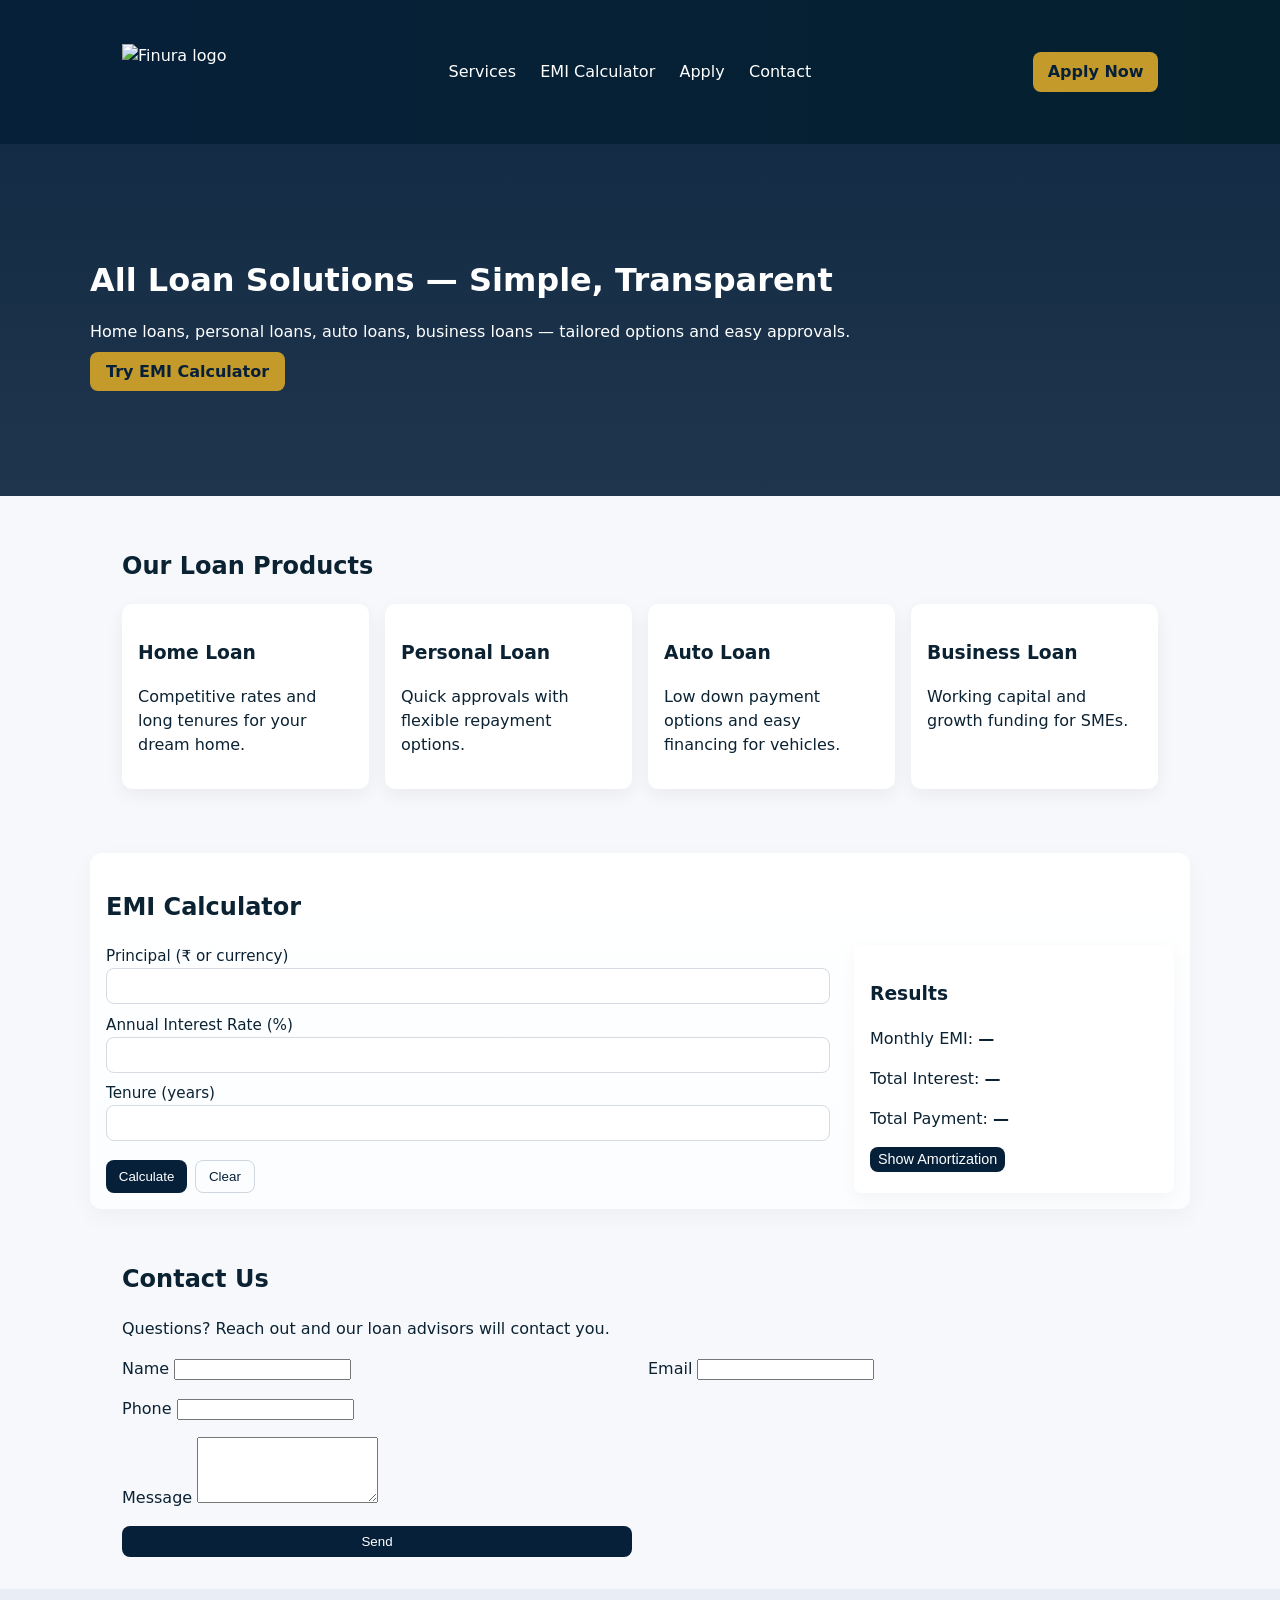
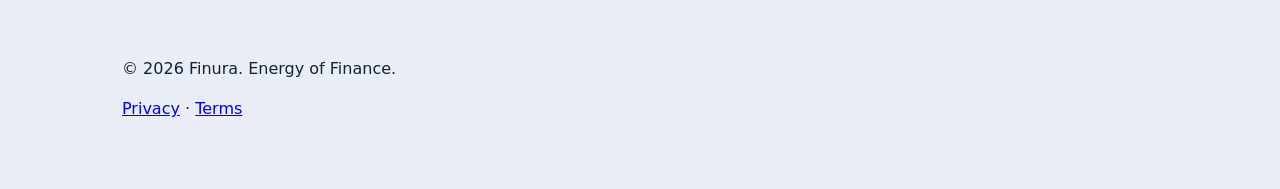
==== index.html @ 4c4e3a9c "Initial site scaffold — Finura all-loans starter" ====
<!doctype html>
<html lang="en">
<head>
  <meta charset="utf-8" />
  <meta name="viewport" content="width=device-width,initial-scale=1" />
  <title>Finura — All Loan Services | Energy of Finance</title>
  <meta name="description" content="Finura — All loan products: home, personal, auto, business. Use our EMI calculator to estimate monthly payments and interest." />
  <meta property="og:title" content="Finura — All Loan Services" />
  <meta property="og:description" content="All loan products with simple EMI calculator and fast apply." />
  <meta property="og:image" content="assets/logo.png" />
  <link rel="icon" href="assets/favicon.png" />
  <link rel="stylesheet" href="styles.css" />
</head>
<body>
  <header class="site-header">
    <div class="container header-inner">
      <a class="brand" href="/">
        <img src="assets/logo.png" alt="Finura logo" class="logo" />
      </a>
      <nav class="main-nav" aria-label="Main navigation">
        <a href="#services">Services</a>
        <a href="#emi">EMI Calculator</a>
        <a href="/apply.html">Apply</a>
        <a href="#contact">Contact</a>
      </nav>
      <a class="cta" href="/apply.html">Apply Now</a>
    </div>
  </header>

  <main>
    <section class="hero">
      <div class="container">
        <h1>All Loan Solutions — Simple, Transparent</h1>
        <p>Home loans, personal loans, auto loans, business loans — tailored options and easy approvals.</p>
        <a class="btn-primary" href="#emi">Try EMI Calculator</a>
      </div>
    </section>

    <section id="services" class="container services">
      <h2>Our Loan Products</h2>
      <div class="grid">
        <article class="card">
          <h3>Home Loan</h3>
          <p>Competitive rates and long tenures for your dream home.</p>
        </article>
        <article class="card">
          <h3>Personal Loan</h3>
          <p>Quick approvals with flexible repayment options.</p>
        </article>
        <article class="card">
          <h3>Auto Loan</h3>
          <p>Low down payment options and easy financing for vehicles.</p>
        </article>
        <article class="card">
          <h3>Business Loan</h3>
          <p>Working capital and growth funding for SMEs.</p>
        </article>
      </div>
    </section>

    <section id="emi" class="container emi-section">
      <h2>EMI Calculator</h2>
      <div class="emi-wrapper">
        <form id="emi-form" class="emi-form" aria-label="EMI calculator">
          <label>Principal (₹ or currency)
            <input id="principal" type="number" min="0" step="0.01" required />
          </label>
          <label>Annual Interest Rate (%) 
            <input id="rate" type="number" min="0" step="0.01" required />
          </label>
          <label>Tenure (years)
            <input id="tenure" type="number" min="0" step="0.1" required />
          </label>
          <div class="form-actions">
            <button type="submit" class="btn">Calculate</button>
            <button id="clear" type="button" class="btn ghost">Clear</button>
          </div>
        </form>

        <aside class="results" aria-live="polite">
          <h3>Results</h3>
          <p>Monthly EMI: <strong id="emi-result">—</strong></p>
          <p>Total Interest: <strong id="total-interest">—</strong></p>
          <p>Total Payment: <strong id="total-payment">—</strong></p>
          <button id="show-amort" class="btn small">Show Amortization</button>
        </aside>
      </div>

      <div id="amortization" class="amortization" hidden>
        <h4>Amortization Schedule (first 24 months)</h4>
        <table id="amort-table">
          <thead><tr><th>Month</th><th>Principal</th><th>Interest</th><th>Balance</th></tr></thead>
          <tbody></tbody>
        </table>
      </div>
    </section>

    <section id="contact" class="container contact">
      <h2>Contact Us</h2>
      <p>Questions? Reach out and our loan advisors will contact you.</p>
      <form id="contact-form" class="contact-form" action="#" method="post" novalidate>
        <label>Name <input name="name" type="text" required /></label>
        <label>Email <input name="email" type="email" required /></label>
        <label>Phone <input name="phone" type="tel" /></label>
        <label>Message <textarea name="message" rows="4"></textarea></label>
        <button class="btn" type="submit">Send</button>
      </form>
    </section>
  </main>

  <footer class="site-footer">
    <div class="container">
      <p>&copy; <span id="year"></span> Finura. Energy of Finance.</p>
      <p><a href="/privacy.html">Privacy</a> · <a href="/terms.html">Terms</a></p>
    </div>
  </footer>

  <script src="emi-calculator.js"></script>
  <script>
    // small footer year script
    document.getElementById('year').textContent = new Date().getFullYear();
  </script>
</body>
</html>
---- styles.css ----
:root{
  --navy:#07203a;
  --gold:#c49a2b;
  --muted:#6b7280;
  --bg:#f7f8fb;
  --card:#fff;
  --radius:10px;
}
*{box-sizing:border-box}
body{font-family:Inter,system-ui,Arial,sans-serif;margin:0;color:#0b2233;background:var(--bg);line-height:1.5}
.container{max-width:1100px;margin:0 auto;padding:2rem}
.site-header{background:linear-gradient(90deg,var(--navy),#04202f);color:white;padding:.75rem 0}
.header-inner{display:flex;align-items:center;gap:1rem;justify-content:space-between}
.brand{display:flex;align-items:center;text-decoration:none;color:inherit}
.logo{height:56px}
.main-nav a{color:white;margin:0 .6rem;text-decoration:none}
.cta{background:var(--gold);color:var(--navy);padding:.5rem .9rem;border-radius:8px;text-decoration:none;font-weight:600}
.hero{padding:4rem 0;background:linear-gradient(180deg,rgba(7,32,58,.95),rgba(7,32,58,.9));color:white}
.hero .container{padding:3rem 0}
.hero h1{margin:0 0 .5rem;font-size:2rem}
.btn-primary{background:var(--gold);color:var(--navy);padding:.6rem 1rem;border-radius:8px;text-decoration:none;font-weight:700}
.services .grid{display:grid;grid-template-columns:repeat(auto-fit,minmax(220px,1fr));gap:1rem;margin-top:1rem}
.card{background:var(--card);padding:1rem;border-radius:var(--radius);box-shadow:0 6px 18px rgba(11,34,51,.06)}
.emi-section{margin-top:2rem;padding:1rem;background:linear-gradient(180deg,#fff, #fbfdff);border-radius:12px;box-shadow:0 8px 24px rgba(8,18,30,.04)}
.emi-wrapper{display:flex;gap:1.5rem;flex-wrap:wrap}
.emi-form{flex:1;min-width:240px;display:flex;flex-direction:column;gap:.6rem}
.emi-form label{display:flex;flex-direction:column;font-size:.95rem}
.emi-form input{padding:.6rem;border:1px solid #d6dbe1;border-radius:8px}
.results{width:320px;background:var(--card);padding:1rem;border-radius:8px;box-shadow:0 6px 18px rgba(8,18,30,.04)}
.form-actions{display:flex;gap:.5rem;margin-top:.6rem}
.btn{background:var(--navy);color:white;padding:.5rem .8rem;border-radius:8px;border:none;cursor:pointer}
.btn.ghost{background:transparent;color:var(--navy);border:1px solid #d0d7df}
.small{padding:.3rem .5rem;font-size:.9rem}
.amortization{margin-top:1rem;overflow:auto;background:var(--card);padding:1rem;border-radius:8px}
table{width:100%;border-collapse:collapse}
th,td{padding:.45rem;border-bottom:1px solid #f0f3f7;text-align:left}
.contact .contact-form{display:grid;grid-template-columns:1fr 1fr;gap:1rem}
.contact-form label{grid-column:span 2}
@media(min-width:900px){.contact-form label:nth-child(1),.contact-form label:nth-child(2){grid-column:span 1}}
.site-footer{padding:1.25rem 0;background:#e9eef6;color:#123}
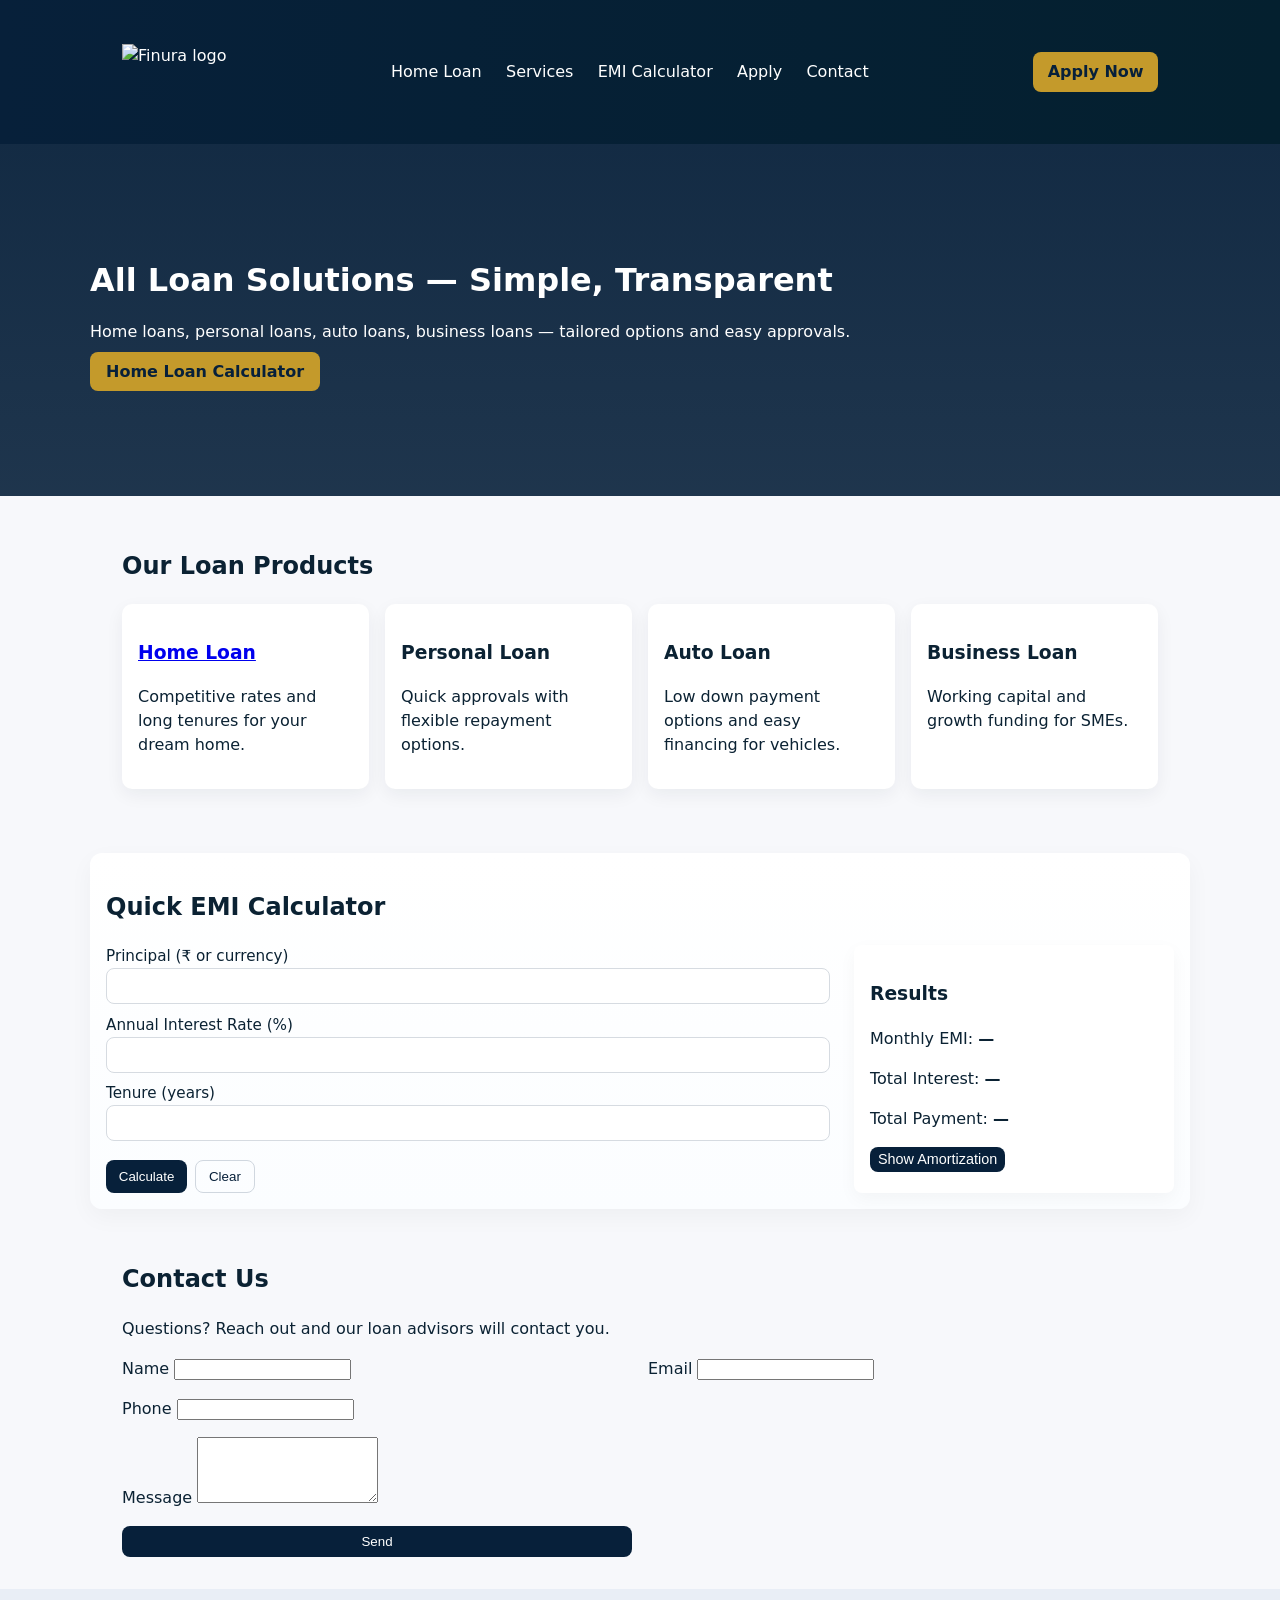
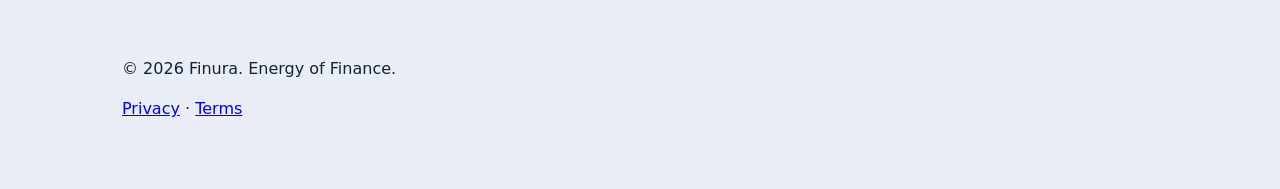
==== commit 957ea286: "Add Home Loan calculator page and script; add link from index to home-loan.html" ====
--- a/index.html
+++ b/index.html
@@ -5,6 +5,35 @@
   <meta name="viewport" content="width=device-width,initial-scale=1" />
   <title>Finura — All Loan Services | Energy of Finance</title>
   <meta name="description" content="Finura — All loan products: home, personal, auto, business. Use our EMI calculator to estimate monthly payments and interest." />
+
+  <!-- Canonical -->
+  <link rel="canonical" href="https://finuraservices-max.github.io/finura-all-loans/" />
+
+  <!-- Open Graph -->
+  <meta property="og:type" content="website" />
+  <meta property="og:title" content="Finura — All Loan Services | Energy of Finance" />
+  <meta property="og:description" content="Home, personal, auto & business loans — use our EMI calculator to estimate monthly payments and interest." />
+  <meta property="og:image" content="https://finuraservices-max.github.io/finura-all-loans/assets/logo.png" />
+  <meta property="og:url" content="https://finuraservices-max.github.io/finura-all-loans/" />
+
+  <!-- Twitter Card -->
+  <meta name="twitter:card" content="summary_large_image" />
+  <meta name="twitter:title" content="Finura — All Loan Services | Energy of Finance" />
+  <meta name="twitter:description" content="Home, personal, auto & business loans — use our EMI calculator to estimate monthly payments and interest." />
+  <meta name="twitter:image" content="https://finuraservices-max.github.io/finura-all-loans/assets/logo.png" />
+
+  <!-- JSON-LD structured data (Organization) -->
+  <script type="application/ld+json">
+  {
+    "@context": "https://schema.org",
+    "@type": "Organization",
+    "name": "Finura",
+    "url": "https://finuraservices.com/",
+    "logo": "https://finuraservices-max.github.io/finura-all-loans/assets/logo.png",
+    "sameAs": []
+  }
+  </script>
+
   <meta property="og:title" content="Finura — All Loan Services" />
   <meta property="og:description" content="All loan products with simple EMI calculator and fast apply." />
   <meta property="og:image" content="assets/logo.png" />
@@ -18,6 +47,7 @@
         <img src="assets/logo.png" alt="Finura logo" class="logo" />
       </a>
       <nav class="main-nav" aria-label="Main navigation">
+        <a href="/home-loan.html">Home Loan</a>
         <a href="#services">Services</a>
         <a href="#emi">EMI Calculator</a>
         <a href="/apply.html">Apply</a>
@@ -32,7 +62,7 @@
       <div class="container">
         <h1>All Loan Solutions — Simple, Transparent</h1>
         <p>Home loans, personal loans, auto loans, business loans — tailored options and easy approvals.</p>
-        <a class="btn-primary" href="#emi">Try EMI Calculator</a>
+        <a class="btn-primary" href="/home-loan.html">Home Loan Calculator</a>
       </div>
     </section>
 
@@ -40,7 +70,7 @@
       <h2>Our Loan Products</h2>
       <div class="grid">
         <article class="card">
-          <h3>Home Loan</h3>
+          <h3><a href="/home-loan.html">Home Loan</a></h3>
           <p>Competitive rates and long tenures for your dream home.</p>
         </article>
         <article class="card">
@@ -59,7 +89,7 @@
     </section>
 
     <section id="emi" class="container emi-section">
-      <h2>EMI Calculator</h2>
+      <h2>Quick EMI Calculator</h2>
       <div class="emi-wrapper">
         <form id="emi-form" class="emi-form" aria-label="EMI calculator">
           <label>Principal (₹ or currency)
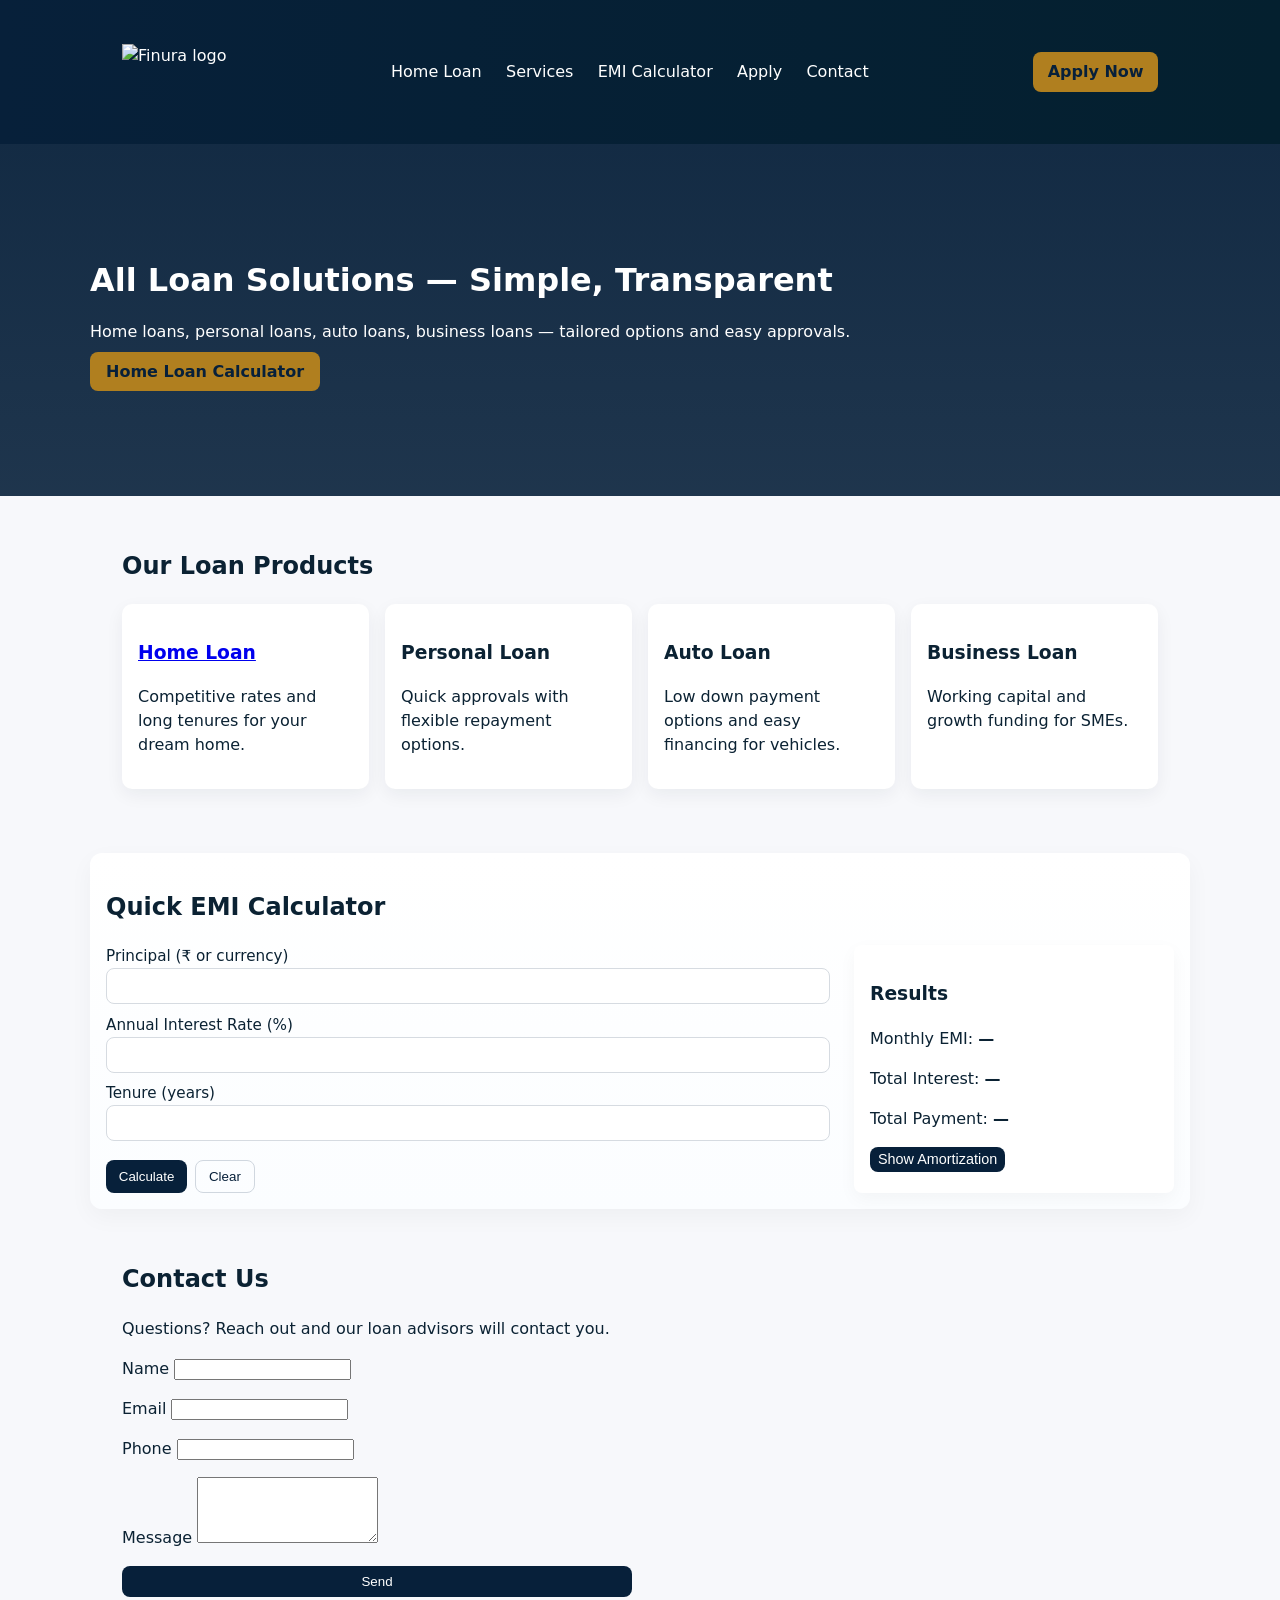
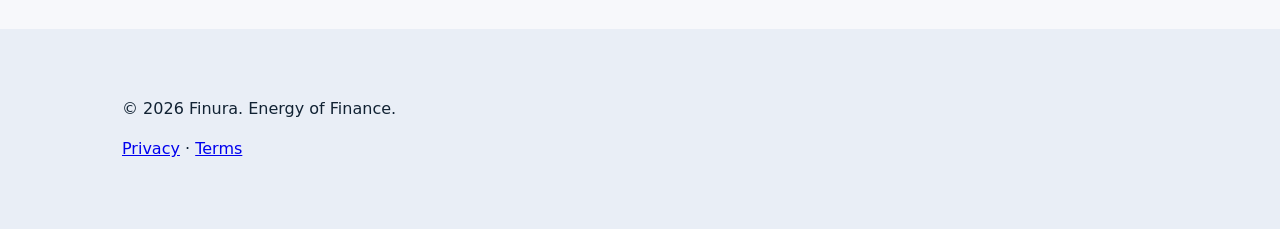
==== commit b0b33d86: "Apply fixes: Netlify forms, LocalBusiness JSON-LD, accessibility contrast, sitemap/robots, Netlify f" ====
--- a/index.html
+++ b/index.html
@@ -22,22 +22,34 @@
   <meta name="twitter:description" content="Home, personal, auto & business loans — use our EMI calculator to estimate monthly payments and interest." />
   <meta name="twitter:image" content="https://finuraservices-max.github.io/finura-all-loans/assets/logo.png" />
 
-  <!-- JSON-LD structured data (Organization) -->
+  <!-- JSON-LD structured data (LocalBusiness) -->
   <script type="application/ld+json">
   {
     "@context": "https://schema.org",
-    "@type": "Organization",
+    "@type": "FinancialService",
     "name": "Finura",
     "url": "https://finuraservices.com/",
     "logo": "https://finuraservices-max.github.io/finura-all-loans/assets/logo.png",
+    "telephone": "+91-0000000000",
+    "address": {
+      "@type": "PostalAddress",
+      "streetAddress": "",
+      "addressLocality": "",
+      "addressRegion": "",
+      "postalCode": "",
+      "addressCountry": "IN"
+    },
     "sameAs": []
   }
   </script>
 
+  <!-- SEO / OG fallback -->
   <meta property="og:title" content="Finura — All Loan Services" />
   <meta property="og:description" content="All loan products with simple EMI calculator and fast apply." />
   <meta property="og:image" content="assets/logo.png" />
-  <link rel="icon" href="assets/favicon.png" />
+  <link rel="icon" href="assets/logo.png" />
+
+  <!-- Styles -->
   <link rel="stylesheet" href="styles.css" />
 </head>
 <body>
@@ -91,15 +103,18 @@
     <section id="emi" class="container emi-section">
       <h2>Quick EMI Calculator</h2>
       <div class="emi-wrapper">
-        <form id="emi-form" class="emi-form" aria-label="EMI calculator">
+        <form id="emi-form" class="emi-form" aria-label="EMI calculator" name="emi" method="POST" data-netlify="true" netlify-honeypot="bot-field">
+          <input type="hidden" name="form-name" value="emi" />
+          <p class="hidden"><label>Don’t fill this out: <input name="bot-field" /></label></p>
+
           <label>Principal (₹ or currency)
-            <input id="principal" type="number" min="0" step="0.01" required />
+            <input id="principal" name="principal" type="number" min="0" step="0.01" required />
           </label>
           <label>Annual Interest Rate (%) 
-            <input id="rate" type="number" min="0" step="0.01" required />
+            <input id="rate" name="rate" type="number" min="0" step="0.01" required />
           </label>
           <label>Tenure (years)
-            <input id="tenure" type="number" min="0" step="0.1" required />
+            <input id="tenure" name="tenure" type="number" min="0" step="0.1" required />
           </label>
           <div class="form-actions">
             <button type="submit" class="btn">Calculate</button>
@@ -128,7 +143,9 @@
     <section id="contact" class="container contact">
       <h2>Contact Us</h2>
       <p>Questions? Reach out and our loan advisors will contact you.</p>
-      <form id="contact-form" class="contact-form" action="#" method="post" novalidate>
+      <form id="contact-form" class="contact-form" name="contact" method="POST" data-netlify="true" netlify-honeypot="bot-field">
+        <input type="hidden" name="form-name" value="contact" />
+        <p class="hidden"><label>Don’t fill this out: <input name="bot-field-contact" /></label></p>
         <label>Name <input name="name" type="text" required /></label>
         <label>Email <input name="email" type="email" required /></label>
         <label>Phone <input name="phone" type="tel" /></label>
@@ -149,6 +166,19 @@
   <script>
     // small footer year script
     document.getElementById('year').textContent = new Date().getFullYear();
+
+    // Netlify forms: optionally prevent default submit from navigating away and show a thank-you message
+    function handleNetlifyForm(e){
+      e.preventDefault();
+      const form = e.target;
+      const data = new FormData(form);
+      fetch('/', { method: 'POST', body: data }).then(()=>{
+        alert('Thanks — your submission was received.');
+        form.reset();
+      }).catch(()=>alert('Submission failed — please try again.'));
+    }
+    document.getElementById('contact-form').addEventListener('submit', handleNetlifyForm);
+    document.getElementById('emi-form').addEventListener('submit', handleNetlifyForm);
   </script>
 </body>
 </html>
--- a/styles.css
+++ b/styles.css
@@ -1,6 +1,6 @@
 :root{
   --navy:#07203a;
-  --gold:#c49a2b;
+  --gold:#b07f1f; /* slightly darker gold for WCAG AA contrast */
   --muted:#6b7280;
   --bg:#f7f8fb;
   --card:#fff;
@@ -38,3 +38,8 @@
 .contact-form label{grid-column:span 2}
 @media(min-width:900px){.contact-form label:nth-child(1),.contact-form label:nth-child(2){grid-column:span 1}}
 .site-footer{padding:1.25rem 0;background:#e9eef6;color:#123}
+
+/* Accessibility: focus outlines */
+:focus{outline:3px solid #ffdca3;outline-offset:2px}
+button:focus, a:focus, input:focus, select:focus, textarea:focus{outline:3px solid #ffdca3}
+.hidden{display:none}
